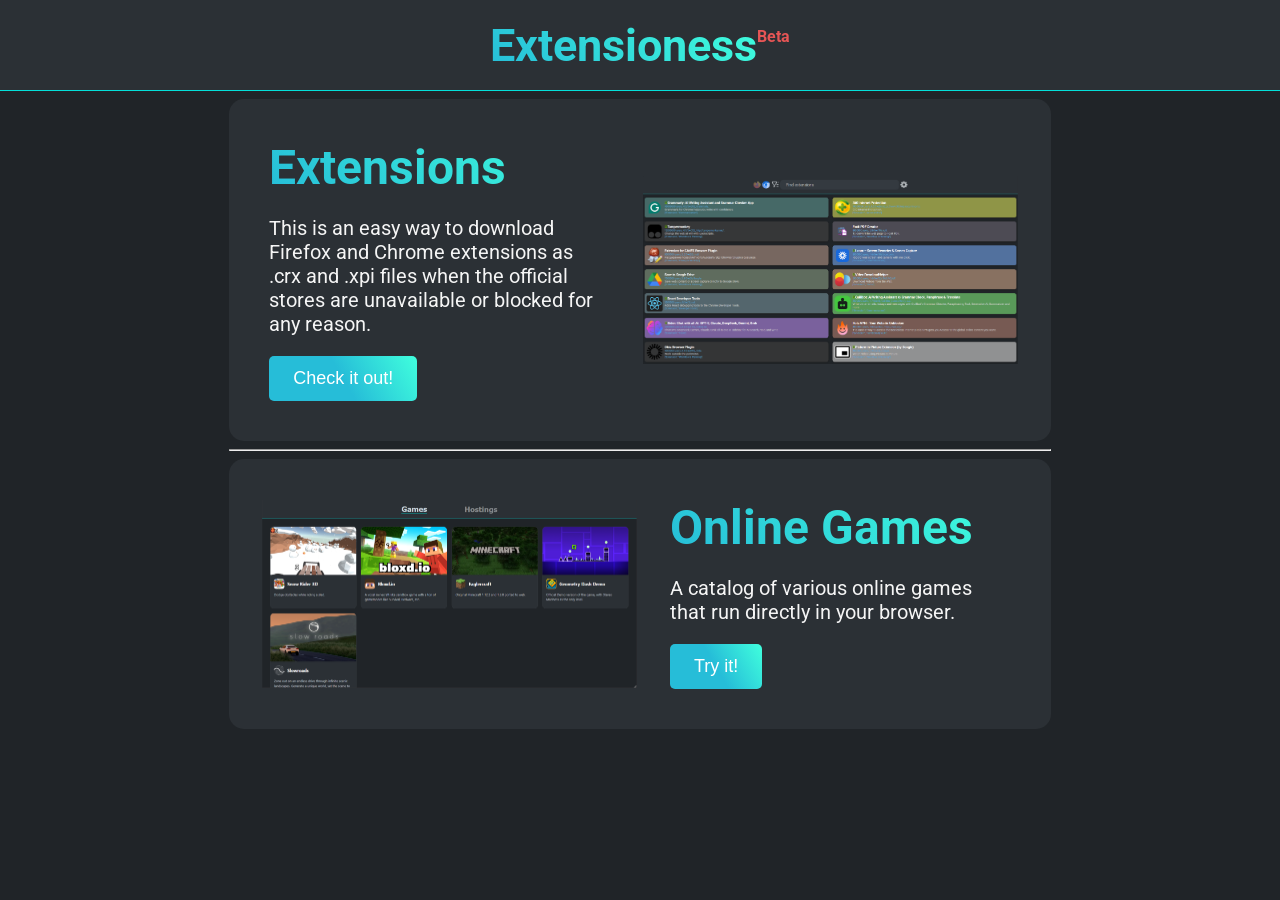
==== index.html @ 530a50c5 "First beta version" ====
<!DOCTYPE html>
<html lang="en">
<head>
    <meta charset="UTF-8">
    <meta name="viewport" content="width=device-width, initial-scale=1.0">
    <title>Home | Extensioness</title>
    <link rel="stylesheet" href="styles.css">
</head>
<body>

<div id="header">

<b id="gradient_title">Extensioness</b><b style="margin-bottom: 2vh; color: rgb(230, 85, 85);">Beta</b>

</div>

<div id="content">

<div id="extness" class="hero">
    <div class="hero-content">
        <h1 id="extensions_txt">Extensions</h1>
        <p>
            This is an easy way to download Firefox and Chrome extensions as .crx and .xpi files when the official stores are unavailable or blocked for any reason.
        </p>
        <a href="/app">
        <button>Check it out!</button>
        </a>
    </div>

    <div class="hero-image">
        <img src="assets/extensions.png" alt="Изображение" style="margin-right: 20px;">
    </div>
</div>

<hr>

<div id="games" class="hero">

    <div class="hero-image">
        <img src="assets/games.png" alt="Изображение" style="margin-left: 20px;">
    </div>

    <div class="hero-content">
        <h1 id="online_games_txt">Online Games</h1>
        <p>
            A catalog of various online games that run directly in your browser.
        </p>
        <a href="/games">
        <button>Try it!</button>
        </a>
    </div>
</div>

</div>

</body>
<script src="main.js" defer></script>
</html>
---- styles.css ----
@import url('https://fonts.googleapis.com/css2?family=Roboto:wght@400;700&display=swap');

body {
    font-family: 'Roboto', sans-serif;
    color: whitesmoke;
    background-color: #202428;
}

#content {
    width: 65%;
    margin: 0 auto;
}

#extness {
    margin-top: 11vh;
}

#gradient_title {
  /* Задаем градиентный фон */
  background: linear-gradient(45deg, #26bdd8, #40ffdd);
  
  /* Обрезаем фон точно по контуру букв */
  -webkit-background-clip: text;
  background-clip: text;
  
  /* Делаем оригинальный цвет текста прозрачным, чтобы стал виден фон */
  -webkit-text-fill-color: transparent;
  
  /* Сброс для корректного отображения */
  color: transparent; 

  font-size: 5vh;
}

.hero {
    display: flex;
    justify-content: space-between;
    align-items: center;

    max-width: 1200px;
    margin: 0 auto;
    padding: 40px 40px 40px 40px;
    gap: 60px;
    background-color: #2b3035;
    border-radius: 15px;
}

.hero-content {
    display: flex;
    flex-direction: column;
    gap: 20px;
    flex: 1;
}

#extensions_txt {
    margin: 0;
    font-size: 48px;
    background: linear-gradient(45deg, #26bdd8, #40ffdd);

    -webkit-background-clip: text;
    background-clip: text;
    
    -webkit-text-fill-color: transparent;
    color: transparent; 
}

#online_games_txt {
    margin: 0;
    font-size: 48px;
    background: linear-gradient(45deg, #26bdd8, #40ffdd);

    -webkit-background-clip: text;
    background-clip: text;
    
    -webkit-text-fill-color: transparent;
    color: transparent; 
}

.hero-content p {
    margin: 0;
    font-size: 20px;
}

.hero-content button {
    width: fit-content;
    padding: 12px 24px;
    font-size: 18px;
    background: #26BDD8;
    background: linear-gradient(60deg,rgba(38, 189, 216, 1) 50%, rgba(64, 255, 221, 1) 100%);
    border: none;
    border-radius: 5px;
    color: white;
    cursor: pointer;
}

.hero-content button:hover {
    transform: scale(1.05);
    transition: 0.2s;  
}

.hero-image {
    flex: 1;
    display: flex;
    justify-content: center;
}

.hero-image img {
    max-width: 110%;
    height: auto;
}

hr {
    color: rgba(64, 255, 221, 1); 
}



@media (max-width: 768px) {
    .hero {
        flex-direction: column;
        text-align: center;
    }

    .hero-content {
        align-items: center;
    }

    #content {
    width: 100%;
    margin: 0;
    }

    .hero-image img {
        max-width: 120%;
        height: auto;
        margin-left: 20px;
        margin-right: 20px;
    }
}

#header {
    position: fixed;
    display: flex;
    justify-content: center;
    align-items: center;
    top: 0;
    left: 0;
    height: 10vh;
    width: 100%;
    background-color: #2b3035;
    border-bottom: 1.5px solid #04dfd9;
}
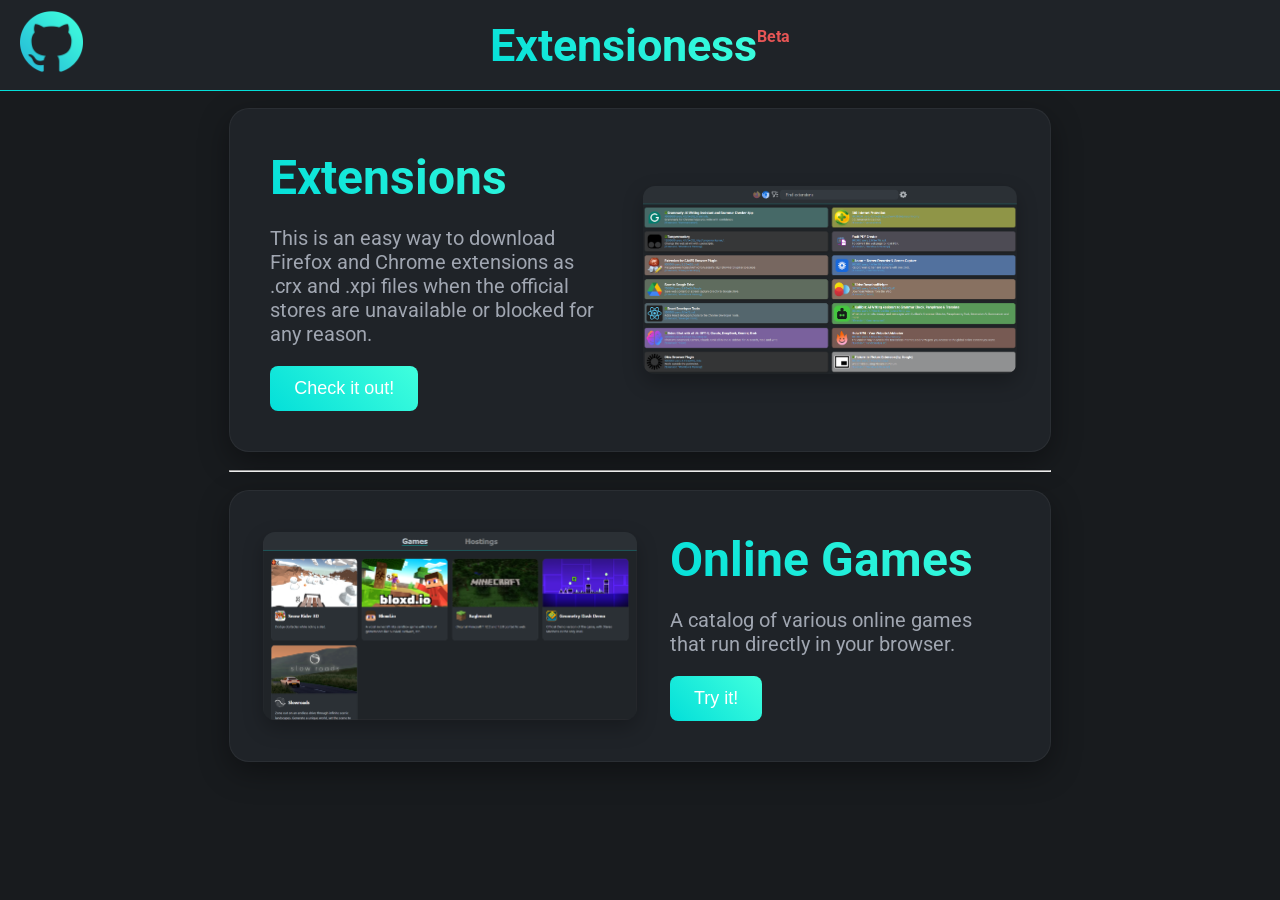
==== commit 1a7c12da: "Major Improvements" ====
--- a/index.html
+++ b/index.html
@@ -14,6 +14,14 @@
 
 </div>
 
+<div id="github_icon">
+    <a href="https://github.com/Lutsic/extensioness">
+        <img src="assets/general/github_modern.png" id="github_icon_modern">
+        <img src="assets/general/github_sunset.png" id="github_icon_sunset">
+    </a>
+</div>
+
+
 <div id="content">
 
 <div id="extness" class="hero">
@@ -22,22 +30,21 @@
         <p>
             This is an easy way to download Firefox and Chrome extensions as .crx and .xpi files when the official stores are unavailable or blocked for any reason.
         </p>
-        <a href="/app">
+        <a href="https://lutsic.github.io/extensioness/app/">
         <button>Check it out!</button>
         </a>
     </div>
 
     <div class="hero-image">
-        <img src="assets/extensions.png" alt="Изображение" style="margin-right: 20px;">
+        <img src="assets/home/extensions.png" alt="Image of the interface of extensions menu with Simple Modern theme and Colored tiles enabled" style="margin-right: 20px;">
     </div>
 </div>
 
 <hr>
 
-<div id="games" class="hero">
-
-    <div class="hero-image">
-        <img src="assets/games.png" alt="Изображение" style="margin-left: 20px;">
+<div id="games" class="hero">    
+    <div class="hero-image" id="games_img_desktop">
+        <img src="assets/home/games.png" alt="Image of the interface of games menu with Games tab active." style="margin-left: 20px;">
     </div>
 
     <div class="hero-content">
@@ -45,14 +52,19 @@
         <p>
             A catalog of various online games that run directly in your browser.
         </p>
-        <a href="/games">
+        <a href="https://lutsic.github.io/extensioness/games/">
         <button>Try it!</button>
         </a>
+
+    </div>
+
+    <div class="hero-image" id="games_img_mobile">
+        <img src="assets/home/games.png" alt="Image of the interface of games menu with Games tab active." style="margin-left: 20px;">
     </div>
 </div>
 
 </div>
 
 </body>
-<script src="main.js" defer></script>
+<script src="settings_provider.js" defer></script>
 </html>
--- a/styles.css
+++ b/styles.css
@@ -1,9 +1,25 @@
 @import url('https://fonts.googleapis.com/css2?family=Roboto:wght@400;700&display=swap');
+
+:root[data-theme="Modern"] {
+    --accent1: #04dfd9;
+    --accent2: #40ffdd;
+    --bg: #181b1e;
+    --main-color: #1f2328;
+    --second-color: #252a30;
+}
+
+:root[data-theme="Sunset"] {
+    --accent1: #ff6f4b;
+    --accent2: #e13661;
+    --bg: #0f1118;
+    --main-color: #161a24;
+    --second-color: #202636;
+}
 
 body {
     font-family: 'Roboto', sans-serif;
     color: whitesmoke;
-    background-color: #202428;
+    background-color: var(--bg);
 }
 
 #content {
@@ -12,21 +28,19 @@
 }
 
 #extness {
-    margin-top: 11vh;
+    margin-top: 12vh;
+    margin-bottom: 2vh;
+}
+
+#games {
+    margin-top: 2vh;
 }
 
 #gradient_title {
-  /* Задаем градиентный фон */
-  background: linear-gradient(45deg, #26bdd8, #40ffdd);
-  
-  /* Обрезаем фон точно по контуру букв */
+  background: linear-gradient(45deg, var(--accent1), var(--accent2));
   -webkit-background-clip: text;
   background-clip: text;
-  
-  /* Делаем оригинальный цвет текста прозрачным, чтобы стал виден фон */
   -webkit-text-fill-color: transparent;
-  
-  /* Сброс для корректного отображения */
   color: transparent; 
 
   font-size: 5vh;
@@ -36,13 +50,14 @@
     display: flex;
     justify-content: space-between;
     align-items: center;
-
     max-width: 1200px;
     margin: 0 auto;
     padding: 40px 40px 40px 40px;
     gap: 60px;
-    background-color: #2b3035;
-    border-radius: 15px;
+    background-color: var(--main-color);
+    border-radius: 20px;
+    border: 1px solid rgba(255, 255, 255, 0.05);
+    box-shadow: 0 10px 30px rgba(0, 0, 0, 0.37);
 }
 
 .hero-content {
@@ -50,24 +65,14 @@
     flex-direction: column;
     gap: 20px;
     flex: 1;
+    color: #a0a6b1;
 }
 
-#extensions_txt {
-    margin: 0;
-    font-size: 48px;
-    background: linear-gradient(45deg, #26bdd8, #40ffdd);
-
-    -webkit-background-clip: text;
-    background-clip: text;
-    
-    -webkit-text-fill-color: transparent;
-    color: transparent; 
-}
-
+#extensions_txt,
 #online_games_txt {
     margin: 0;
     font-size: 48px;
-    background: linear-gradient(45deg, #26bdd8, #40ffdd);
+    background: linear-gradient(45deg, var(--accent1), var(--accent2));
 
     -webkit-background-clip: text;
     background-clip: text;
@@ -86,16 +91,16 @@
     padding: 12px 24px;
     font-size: 18px;
     background: #26BDD8;
-    background: linear-gradient(60deg,rgba(38, 189, 216, 1) 50%, rgba(64, 255, 221, 1) 100%);
+    background: linear-gradient(45deg, var(--accent1), var(--accent2));
     border: none;
-    border-radius: 5px;
+    border-radius: 8px;
     color: white;
     cursor: pointer;
 }
 
 .hero-content button:hover {
-    transform: scale(1.05);
-    transition: 0.2s;  
+    transform: translateY(-2px);
+    box-shadow: 0 6px 20px rgba(0, 0, 0, 0.3);
 }
 
 .hero-image {
@@ -107,12 +112,39 @@
 .hero-image img {
     max-width: 110%;
     height: auto;
+    border-radius: 12px;
+    box-shadow: 0 8px 20px rgba(0, 0, 0, 0.25);
 }
 
 hr {
-    color: rgba(64, 255, 221, 1); 
+    color: var(--accent1)  
 }
 
+#github_icon_sunset,
+#games_img_mobile {
+    display: none;
+}
+
+#github_icon img {
+    height: 7vh;
+    width: 7vh;
+    position: absolute;
+    top: 10px;
+    left: 20px;
+}
+
+#header {
+    position: fixed;
+    display: flex;
+    justify-content: center;
+    align-items: center;
+    top: 0;
+    left: 0;
+    height: 10vh;
+    width: 100%;
+    background-color: var(--main-color);
+    border-bottom: 1.5px solid var(--accent1);
+}
 
 
 @media (max-width: 768px) {
@@ -136,17 +168,13 @@
         margin-left: 20px;
         margin-right: 20px;
     }
+
+    #games_img_desktop,
+    #github_icon {
+        display: none;
+    }
+
+    #games_img_mobile {
+        display: flex;
+    }
 }
-
-#header {
-    position: fixed;
-    display: flex;
-    justify-content: center;
-    align-items: center;
-    top: 0;
-    left: 0;
-    height: 10vh;
-    width: 100%;
-    background-color: #2b3035;
-    border-bottom: 1.5px solid #04dfd9;
-}
